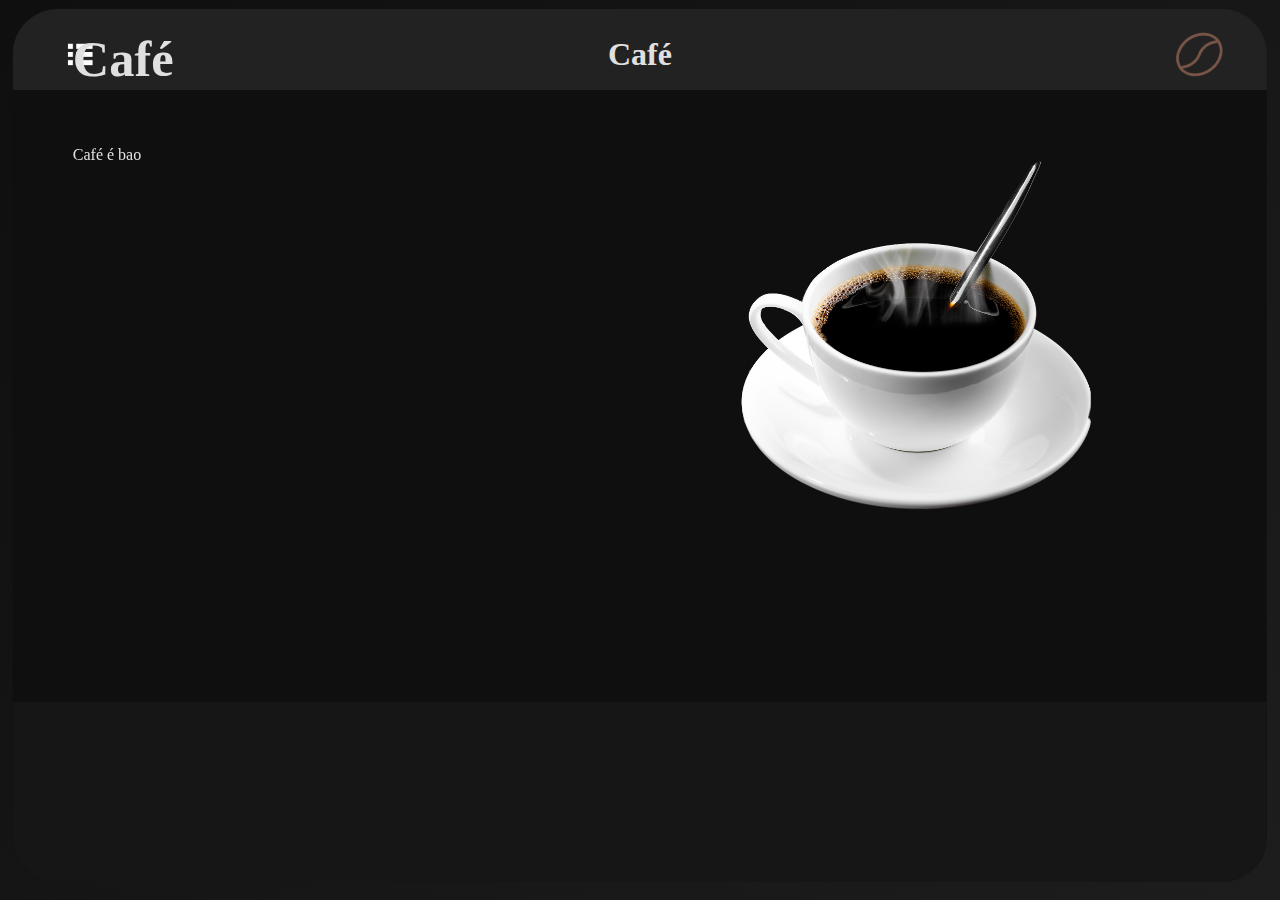
==== src/lading.html @ 1b8cb70b "body" ====
<!DOCTYPE html>
<html lang="pt">
<head>
    <meta charset="UTF-8">
    <meta http-equiv="X-UA-Compatible" content="IE=edge">
    <meta name="viewport" content="width=device-width, initial-scale=1.0">
    <title>Document</title>
    <link rel="stylesheet" href="css/dark-mode.css">
    <link rel="stylesheet" href="css/lading.css">
</head>
<body>
    <header>
        <img src="imgs/menu.png" alt="more-icon">
        <h1><a href="" style="text-decoration: none; color: var(--text1);">Café</a></h1>
        <img src="imgs/bean.png" alt="coffe-bean" style="rotate: 100deg;">
    </header>
    <div class="background">
        <img src="imgs/coffee-cup.png" alt="coffee-cup" id="coffee-cup">
        <label id="bao"><h2>Café</h2></label>
        <p class="text1">Café é bao</p>

        <img src="" alt="">
        <footer>
        
        </footer>
    </div>
</body>
</html>
---- src/css/dark-mode.css ----
:root {
    /* Colors - Dark Mode */
    --background: #0F0F0F;
    --background2: #161616;
    --background3: #1D1D1D;
    --text1: #E0E0E0;
    --text2: #9E9E9E;
    --text3: #7F7F7F;
    --highlight: #FF007F;
    --topbar: #222222;
    --footer: #111111;

    --background-grad: linear-gradient(135deg, #0F0F0F, #161616, #1D1D1D);
    
    /* Neon border and effects */
    --neon-border: 2px solid #FF007F;
    --neon-box-shadow: 0 0 15px #FF007F, 0 0 25px #FF007F, 0 0 35px #FF007F;
  }
---- src/css/lading.css ----
body { 
    margin: 0px;
    height: 100vh;
    background: var(--background-grad);

    color: var(--text1);
}

header {
    position: fixed;
    left: 50%;
    top: 1vh;
    width: 98%;
    height: 10vh;
    transform: translate(-50%, 0);


    display: flex;
    flex-direction: row;
    align-items: center;
    justify-content: space-between;
    align-self: center;

    background: var(--topbar);

    border-top-left-radius: 5vh;
    border-top-right-radius: 5vh;
}

header img {
    width: 5vh;
    height: 5vh;

    margin-left: 5vh;
    margin-right: 5vh;
}

header h1 {
    transition: 0.1s ease-in-out;
}

header h1:hover {
    scale: 1.05;
}

.background {
    background: var(--background);

    position: fixed;
    left: 50%;
    top: 10vh;
    width: 98%;
    height: 88vh;
    transform: translate(-50%, 0);

    border-bottom-left-radius: 5vh;
    border-bottom-right-radius: 5vh;
}
#coffee-cup{
    width: 350px;
    height: 350px;
    display: flex;
    position: relative;
    top: 9%;
    left: 58%;
}
#bao{
    font-size: 210%;
    position: relative;
    left: 60px;
    bottom: 57%;
}
.text1{
    font-size: medium;
    position: relative;
    bottom: 55%;
    left: 60px;
}
.background footer {
    width: 100%;
    height: 20vh;

    position: absolute;
    bottom: 0;
    left: 0;
    
    border-bottom-left-radius: 5vh;
    border-bottom-right-radius: 5vh;
    background: var(--background2);
}
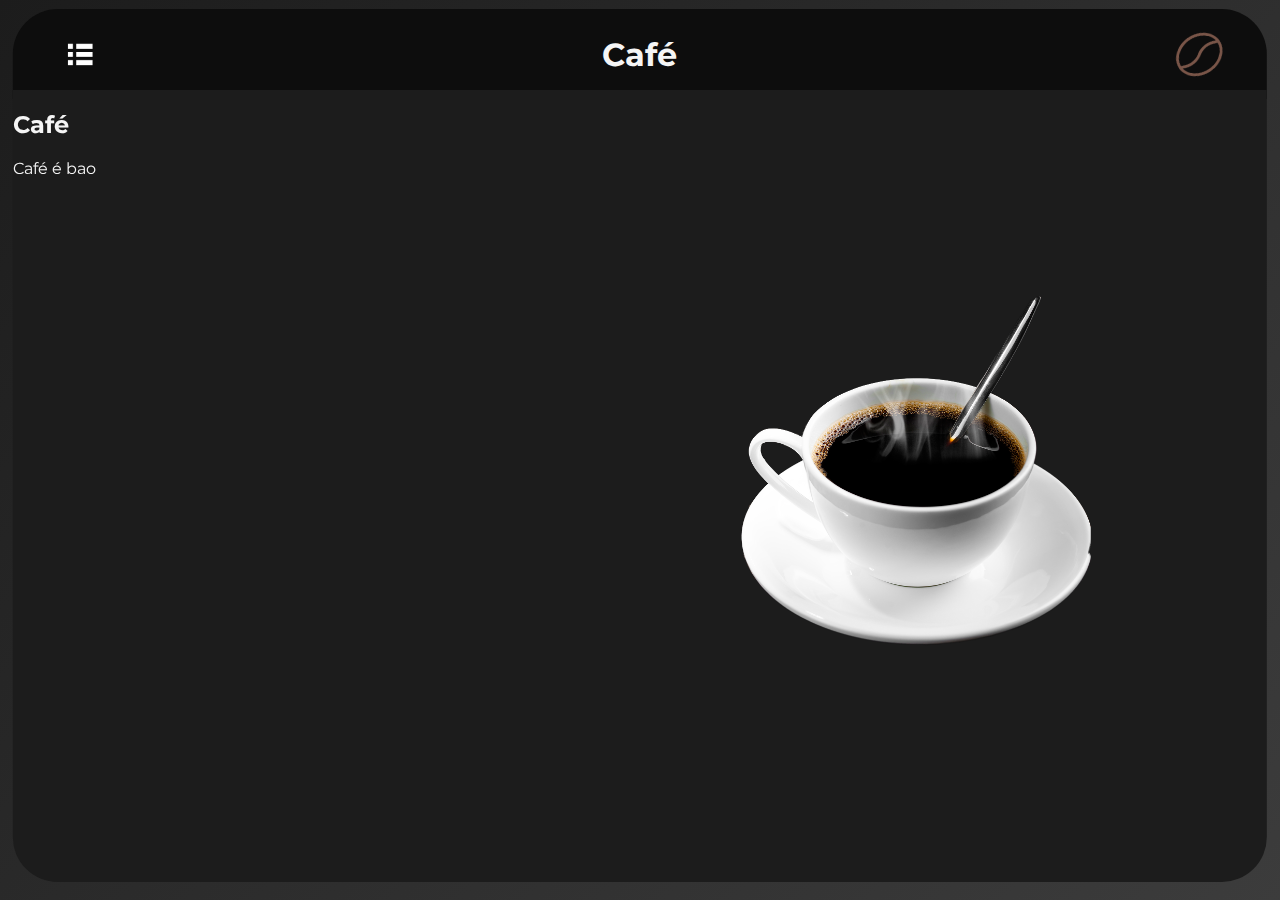
==== commit d214f495: "foot remove" ====
--- a/src/lading.html
+++ b/src/lading.html
@@ -5,8 +5,11 @@
     <meta http-equiv="X-UA-Compatible" content="IE=edge">
     <meta name="viewport" content="width=device-width, initial-scale=1.0">
     <title>Document</title>
-    <link rel="stylesheet" href="css/dark-mode.css">
+    <link rel="stylesheet" href="css/light-mode.css">
     <link rel="stylesheet" href="css/lading.css">
+    <link rel="preconnect" href="https://fonts.googleapis.com">
+    <link rel="preconnect" href="https://fonts.gstatic.com" crossorigin>
+    <link href="https://fonts.googleapis.com/css2?family=Montserrat:ital,wght@0,100..900;1,100..900&display=swap" rel="stylesheet">
 </head>
 <body>
     <header>
@@ -16,13 +19,8 @@
     </header>
     <div class="background">
         <img src="imgs/coffee-cup.png" alt="coffee-cup" id="coffee-cup">
-        <label id="bao"><h2>Café</h2></label>
-        <p class="text1">Café é bao</p>
-
-        <img src="" alt="">
-        <footer>
-        
-        </footer>
+        <label><h2>Café</h2></label>
+        <p>Café é bao</p>
     </div>
 </body>
 </html>
--- a/src/css/light-mode.css
+++ b/src/css/light-mode.css
@@ -0,0 +1,18 @@
+:root {
+    /* Colors - Light Mode */
+    --background: #1C1C1C;
+    --background2: #2C2C2C;
+    --background3: #3C3C3C;
+    --text1: #F5F5F5;
+    --text2: #A1A1A1;
+    --text3: #D1D1D1;
+    --highlight: #00FFFF;
+    --topbar: #0D0D0D;
+    --footer: #212121;
+
+    --background-grad: linear-gradient(135deg, #1C1C1C, #2C2C2C, #3C3C3C);
+  
+    /* Neon border and effects */
+    --neon-border: 2px solid #00FFFF;
+    --neon-box-shadow: 0 0 10px #00FFFF, 0 0 20px #00FFFF, 0 0 30px #00FFFF;
+  }--- a/src/css/lading.css
+++ b/src/css/lading.css
@@ -2,6 +2,7 @@
     margin: 0px;
     height: 100vh;
     background: var(--background-grad);
+    font-family: "Montserrat", sans-serif;
 
     color: var(--text1);
 }
@@ -56,35 +57,11 @@
     border-bottom-left-radius: 5vh;
     border-bottom-right-radius: 5vh;
 }
-#coffee-cup{
+#coffee-cup {
     width: 350px;
     height: 350px;
     display: flex;
-    position: relative;
-    top: 9%;
+    position: absolute;
+    top: 26%;
     left: 58%;
-}
-#bao{
-    font-size: 210%;
-    position: relative;
-    left: 60px;
-    bottom: 57%;
-}
-.text1{
-    font-size: medium;
-    position: relative;
-    bottom: 55%;
-    left: 60px;
-}
-.background footer {
-    width: 100%;
-    height: 20vh;
-
-    position: absolute;
-    bottom: 0;
-    left: 0;
-    
-    border-bottom-left-radius: 5vh;
-    border-bottom-right-radius: 5vh;
-    background: var(--background2);
 }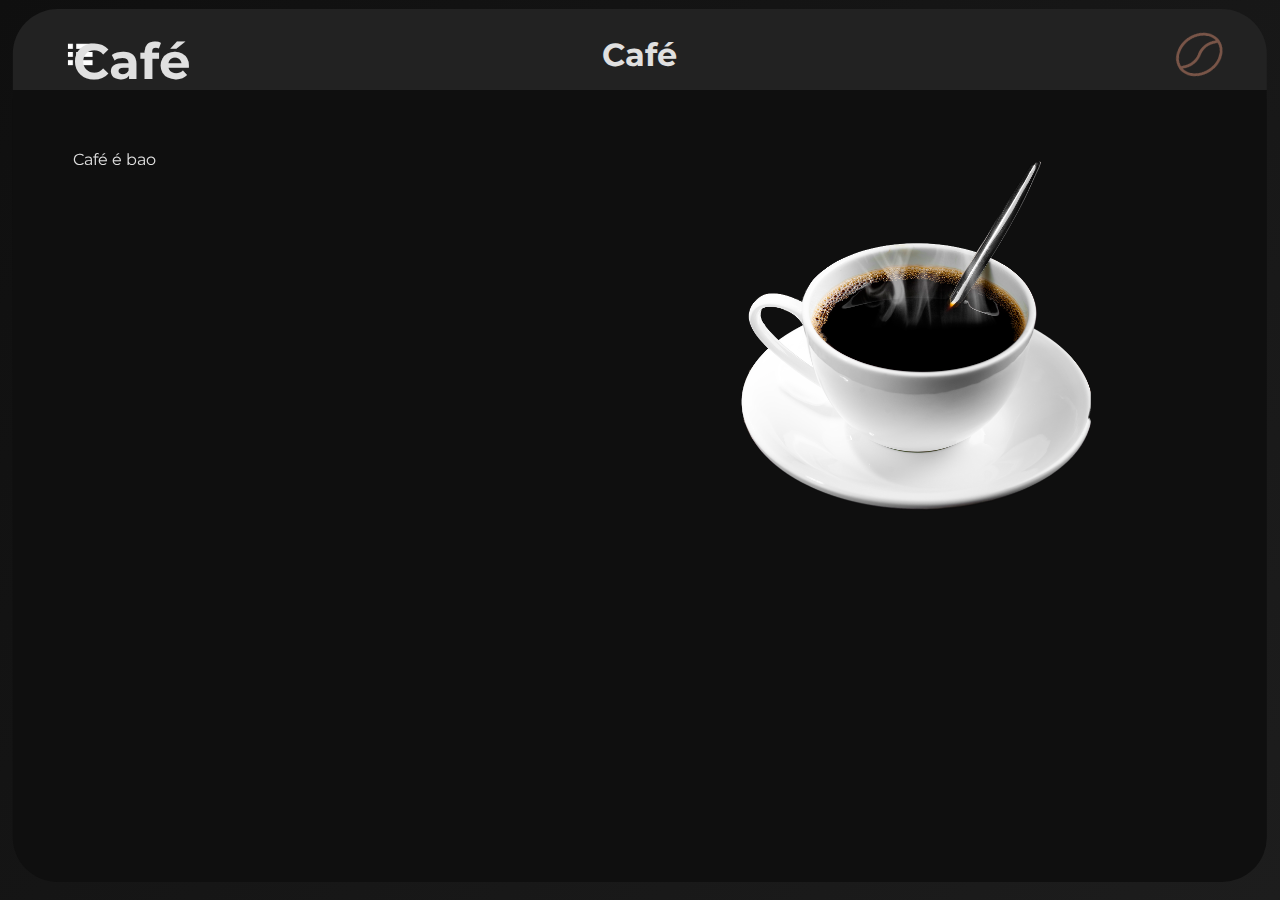
==== commit 74db92e9: "Merge branch 'main' into joaquim's" ====
--- a/src/lading.html
+++ b/src/lading.html
@@ -5,7 +5,7 @@
     <meta http-equiv="X-UA-Compatible" content="IE=edge">
     <meta name="viewport" content="width=device-width, initial-scale=1.0">
     <title>Document</title>
-    <link rel="stylesheet" href="css/light-mode.css">
+    <link rel="stylesheet" href="css/dark-mode.css">
     <link rel="stylesheet" href="css/lading.css">
     <link rel="preconnect" href="https://fonts.googleapis.com">
     <link rel="preconnect" href="https://fonts.gstatic.com" crossorigin>
@@ -19,8 +19,8 @@
     </header>
     <div class="background">
         <img src="imgs/coffee-cup.png" alt="coffee-cup" id="coffee-cup">
-        <label><h2>Café</h2></label>
-        <p>Café é bao</p>
+        <label id="bao"><h2>Café</h2></label>
+        <p class="text1">Café é bao</p>
     </div>
 </body>
 </html>
--- a/src/css/dark-mode.css
+++ b/src/css/dark-mode.css
@@ -0,0 +1,18 @@
+:root {
+    /* Colors - Dark Mode */
+    --background: #0F0F0F;
+    --background2: #161616;
+    --background3: #1D1D1D;
+    --text1: #E0E0E0;
+    --text2: #9E9E9E;
+    --text3: #7F7F7F;
+    --highlight: #FF007F;
+    --topbar: #222222;
+    --footer: #111111;
+
+    --background-grad: linear-gradient(135deg, #0F0F0F, #161616, #1D1D1D);
+    
+    /* Neon border and effects */
+    --neon-border: 2px solid #FF007F;
+    --neon-box-shadow: 0 0 15px #FF007F, 0 0 25px #FF007F, 0 0 35px #FF007F;
+  }--- a/src/css/lading.css
+++ b/src/css/lading.css
@@ -57,11 +57,27 @@
     border-bottom-left-radius: 5vh;
     border-bottom-right-radius: 5vh;
 }
+
 #coffee-cup {
     width: 350px;
     height: 350px;
     display: flex;
-    position: absolute;
-    top: 26%;
+    position: relative;
+    top: 9%;
     left: 58%;
+
+}
+
+#bao{
+    font-size: 210%;
+    position: relative;
+    left: 60px;
+    bottom: 57%;
+}
+
+.text1{
+    font-size: medium;
+    position: relative;
+    bottom: 55%;
+    left: 60px;
 }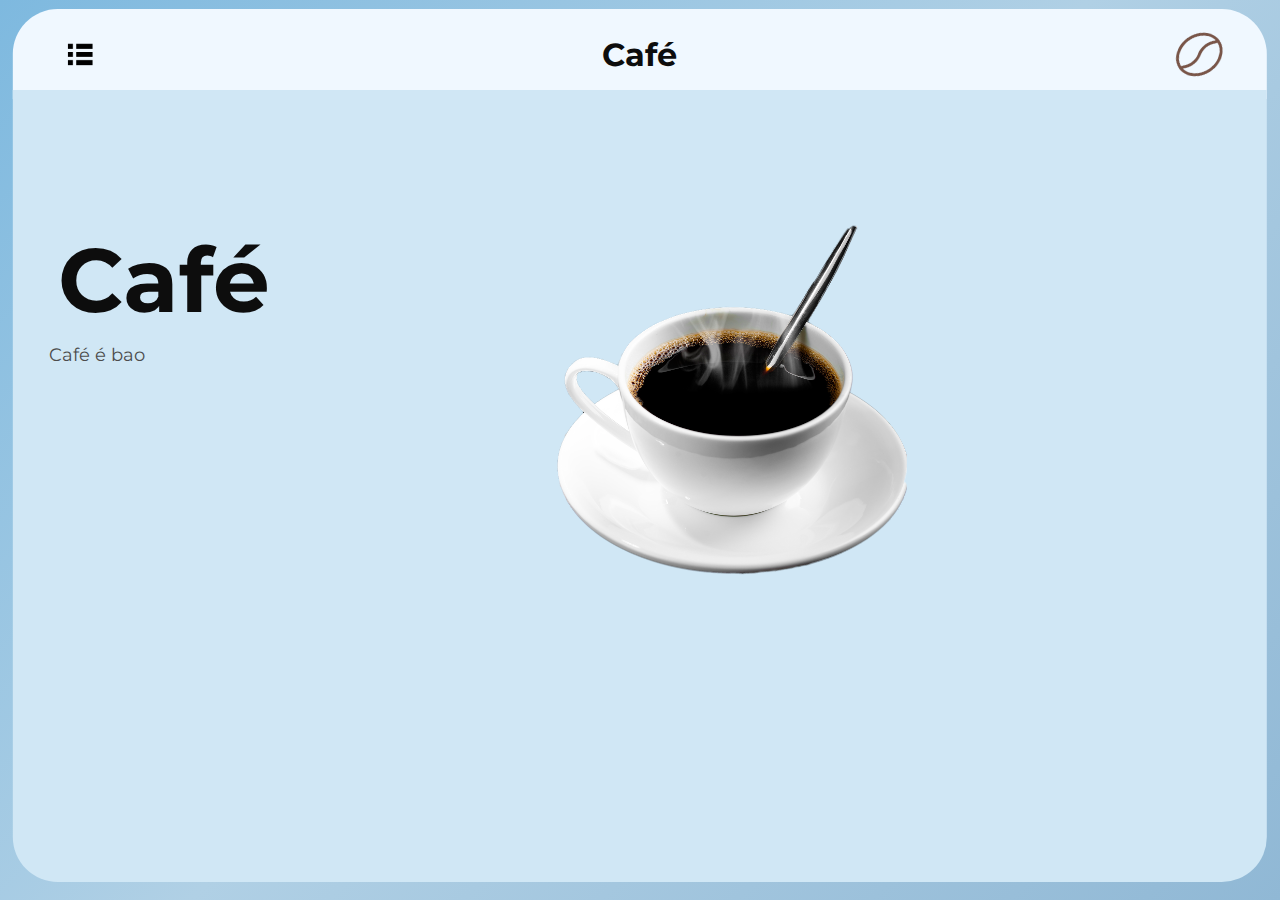
==== commit dbf7a913: "New stuff" ====
--- a/src/lading.html
+++ b/src/lading.html
@@ -5,7 +5,7 @@
     <meta http-equiv="X-UA-Compatible" content="IE=edge">
     <meta name="viewport" content="width=device-width, initial-scale=1.0">
     <title>Document</title>
-    <link rel="stylesheet" href="css/dark-mode.css">
+    <link id="pagestyle" rel="stylesheet" href="css/light-mode.css">
     <link rel="stylesheet" href="css/lading.css">
     <link rel="preconnect" href="https://fonts.googleapis.com">
     <link rel="preconnect" href="https://fonts.gstatic.com" crossorigin>
@@ -13,14 +13,36 @@
 </head>
 <body>
     <header>
-        <img src="imgs/menu.png" alt="more-icon">
+        <img class="light-mode" src="imgs/menu-light.png" alt="more-icon">
+        <img class="dark-mode" src="imgs/menu-dark.png" alt="more-icon">
         <h1><a href="" style="text-decoration: none; color: var(--text1);">Café</a></h1>
         <img src="imgs/bean.png" alt="coffe-bean" style="rotate: 100deg;">
     </header>
     <div class="background">
         <img src="imgs/coffee-cup.png" alt="coffee-cup" id="coffee-cup">
-        <label id="bao"><h2>Café</h2></label>
-        <p class="text1">Café é bao</p>
+        <h1>Café</h1>
+        <p>Café é bao</p>
     </div>
+
+    <script>
+        function swapStyleSheet(sheet) {
+            document.getElementById("pagestyle").setAttribute("href", sheet);  
+        }
+
+        function update() {
+            let isDark = (window.matchMedia && window.matchMedia('(prefers-color-scheme: dark)').matches);
+
+            if (isDark) {
+                swapStyleSheet("css/dark-mode.css");
+            } else {
+                swapStyleSheet("css/light-mode.css");
+            }
+        }
+        update();
+
+        window.matchMedia('(prefers-color-scheme: dark)').addEventListener('change', event => {
+            update();
+        });
+    </script>
 </body>
 </html>
--- a/src/css/light-mode.css
+++ b/src/css/light-mode.css
@@ -0,0 +1,18 @@
+:root {
+    /* Colors - Light Mode with More Blue */
+    --background: #D0E7F5;
+    --background2: #B0D0E5;
+    --background3: #90B8D5;
+    --text1: #0D0D0D;
+    --text2: #2C2C2C;
+    --text3: #4C4C4C;
+    --highlight: #0099CC;
+    --topbar: #F0F8FF;
+    --footer: #B0C4DE;
+
+    --background-grad: linear-gradient(135deg, #7eb9df, #B0D0E5, #90B8D5);
+  
+    /* Neon border and effects */
+    --neon-border: 2px solid #0099CC;
+    --neon-box-shadow: 0 0 10px #0099CC, 0 0 20px #0099CC, 0 0 30px #0099CC;
+}
--- a/src/css/lading.css
+++ b/src/css/lading.css
@@ -62,22 +62,36 @@
     width: 350px;
     height: 350px;
     display: flex;
-    position: relative;
-    top: 9%;
-    left: 58%;
-
+    position: absolute;
+    top: 15vh; 
+    right: 40vh;
 }
 
-#bao{
-    font-size: 210%;
-    position: relative;
-    left: 60px;
-    bottom: 57%;
+.background h1 {
+    font-size: 10vh;
+    margin: 0;
+    margin-top: 15vh;
+    margin-left: 5vh;
 }
 
-.text1{
-    font-size: medium;
-    position: relative;
-    bottom: 55%;
-    left: 60px;
+.background p { 
+    font-size: 2vh;
+    margin: 0;
+    margin-left: 4vh;
+    margin-top: 1vh;
+
+    color: var(--text3);
+}
+
+.dark-mode {
+    display: none;
+}
+
+@media (prefers-color-scheme: dark) {
+    .dark-mode {
+        display: block;
+    }
+    .light-mode {
+        display: none;
+    }
 }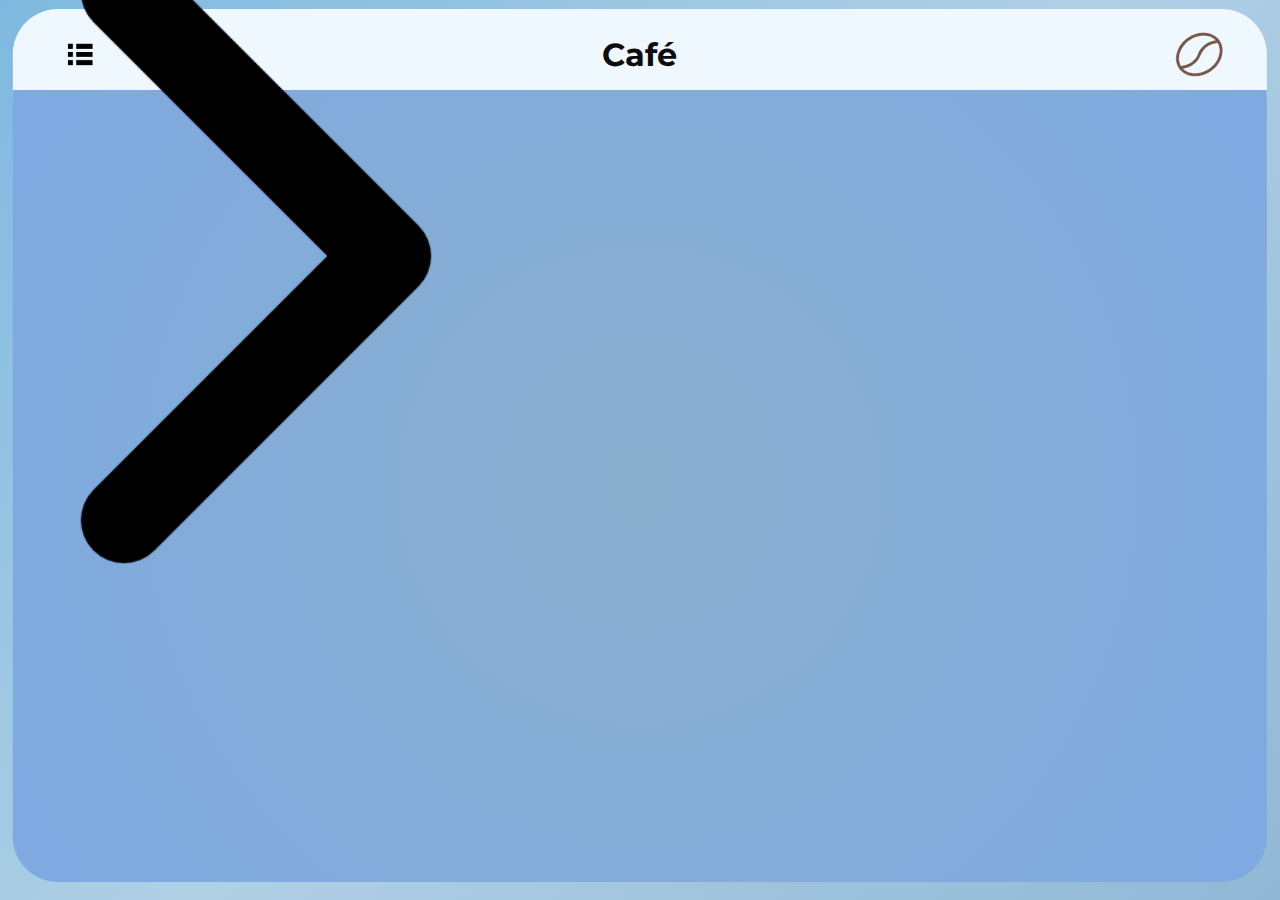
==== commit 5c090caa: "Update" ====
--- a/src/lading.html
+++ b/src/lading.html
@@ -13,36 +13,25 @@
 </head>
 <body>
     <header>
-        <img class="light-mode" src="imgs/menu-light.png" alt="more-icon">
-        <img class="dark-mode" src="imgs/menu-dark.png" alt="more-icon">
+        <img class="light-mode hover" src="imgs/menu-light.png" alt="more-icon">
+        <img class="dark-mode hover" src="imgs/menu-dark.png" alt="more-icon">
         <h1><a href="" style="text-decoration: none; color: var(--text1);">Café</a></h1>
         <img src="imgs/bean.png" alt="coffe-bean" style="rotate: 100deg;">
     </header>
     <div class="background">
         <img src="imgs/coffee-cup.png" alt="coffee-cup" id="coffee-cup">
-        <h1>Café</h1>
-        <p>Café é bao</p>
+        <div class="focus">
+            <h1 id="tittle">Café</h1>
+            <p id="desc">Café é bao</p>
+        </div>
+        <h2 id="price">Preço Médio: <br><b>?</b></h2>
+    </div>
+    <div class="arrows">
+        <img class="light-mode hover" src="imgs/arrow-light.png" alt="more-icon">
+        <img class="dark-mode hover" src="imgs/arrow-dark.png" alt="more-icon">
     </div>
 
-    <script>
-        function swapStyleSheet(sheet) {
-            document.getElementById("pagestyle").setAttribute("href", sheet);  
-        }
-
-        function update() {
-            let isDark = (window.matchMedia && window.matchMedia('(prefers-color-scheme: dark)').matches);
-
-            if (isDark) {
-                swapStyleSheet("css/dark-mode.css");
-            } else {
-                swapStyleSheet("css/light-mode.css");
-            }
-        }
-        update();
-
-        window.matchMedia('(prefers-color-scheme: dark)').addEventListener('change', event => {
-            update();
-        });
-    </script>
+    <script src="scheme.js"></script>
+    <script src="landing.js"></script>
 </body>
 </html>
--- a/src/css/light-mode.css
+++ b/src/css/light-mode.css
@@ -11,6 +11,7 @@
     --footer: #B0C4DE;
 
     --background-grad: linear-gradient(135deg, #7eb9df, #B0D0E5, #90B8D5);
+    --background-radial: radial-gradient(circle, #8bafce 0%, #7ea9e2 100%);
   
     /* Neon border and effects */
     --neon-border: 2px solid #0099CC;
--- a/src/css/lading.css
+++ b/src/css/lading.css
@@ -34,7 +34,10 @@
 
     margin-left: 5vh;
     margin-right: 5vh;
+
+    transition: ease-in-out 0.3s;
 }
+
 
 header h1 {
     transition: 0.1s ease-in-out;
@@ -45,7 +48,7 @@
 }
 
 .background {
-    background: var(--background);
+    background-image: var(--background-radial);
 
     position: fixed;
     left: 50%;
@@ -59,28 +62,104 @@
 }
 
 #coffee-cup {
-    width: 350px;
-    height: 350px;
+    width: 40vh;
+    height: 40vh;
     display: flex;
+
+    transform: translate(-50%, -50%);
     position: absolute;
-    top: 15vh; 
-    right: 40vh;
+    top: 30vh; 
+    right: 0vw;
+
+    opacity: 0;
+    animation: fadeIn2 ease-in-out 0.5s forwards;
+    animation-delay: 0.4s;
+
+    transition: ease-in-out 0.3s;
 }
 
-.background h1 {
-    font-size: 10vh;
-    margin: 0;
-    margin-top: 15vh;
-    margin-left: 5vh;
+#coffee-cup:hover { 
+    scale: 1.04;
 }
 
-.background p { 
+.hover {
+    transition: ease-in-out 0.3s;
+    cursor: pointer;
+}
+
+.hover:hover { 
+    scale: 1.2;
+}
+
+.background #price { 
+    font-size: 4vh;
+    font-weight: 200;
+    text-align: center;
+
+    color: var(--text2);
+
+    position: absolute;
+    transform: translate(-50%, -50%);
+    right: 7vw;
+    top: 55vh;
+
+    opacity: 0;
+    animation: fadeIn2 ease-in-out 0.5s forwards;
+    animation-delay: 0.4s;
+}
+
+.focus {
+    width: 50vw;
+    height: 40vh;
+    z-index: 0;
+
+    margin: 0;
+    margin-left: 1vh;
+    margin-top: 20vh;
+
+    padding: 0;
+    padding-left: 1vh;
+
+    /* From https://css.glass */
+    background: rgba(255, 255, 255, 0.08);
+    border-radius: 16px;
+    box-shadow: 0 4px 30px rgba(0, 0, 0, 0.1);
+    backdrop-filter: blur(7.9px);
+    -webkit-backdrop-filter: blur(7.9px);
+    border: 1px solid rgba(255, 255, 255, 0.6);
+
+    opacity: 0;
+    animation: fadeIn ease-in-out 0.5s forwards;
+    animation-delay: 0.1s;
+}
+
+.focus h1 {
+    font-size: 7vh;
+    margin: 0;
+    z-index: 1;
+
+    opacity: 0;
+    animation: fadeIn ease-in-out 0.4s forwards;
+    animation-delay: 0.2s;
+}   
+
+.focus p { 
     font-size: 2vh;
     margin: 0;
-    margin-left: 4vh;
-    margin-top: 1vh;
+    z-index: 1;
 
     color: var(--text3);
+    padding: 0;
+    padding-right: 2vh;
+
+    opacity: 0;
+    animation: fadeIn ease-in-out 0.4s forwards;
+    animation-delay: 0.3s;
+}
+
+.arrows {
+    position: absolute;
+    z-index: 2;
 }
 
 .dark-mode {
@@ -94,4 +173,24 @@
     .light-mode {
         display: none;
     }
+}
+
+@keyframes fadeIn {
+    from {
+        opacity: 0;
+        transform: translateX(-20px); /* Começa um pouco abaixo */
+    }
+    to {
+        opacity: 1;
+        transform: translateX(0);
+    }
+}
+
+@keyframes fadeIn2 {
+    from {
+        opacity: 0;
+    }
+    to {
+        opacity: 1;
+    }
 }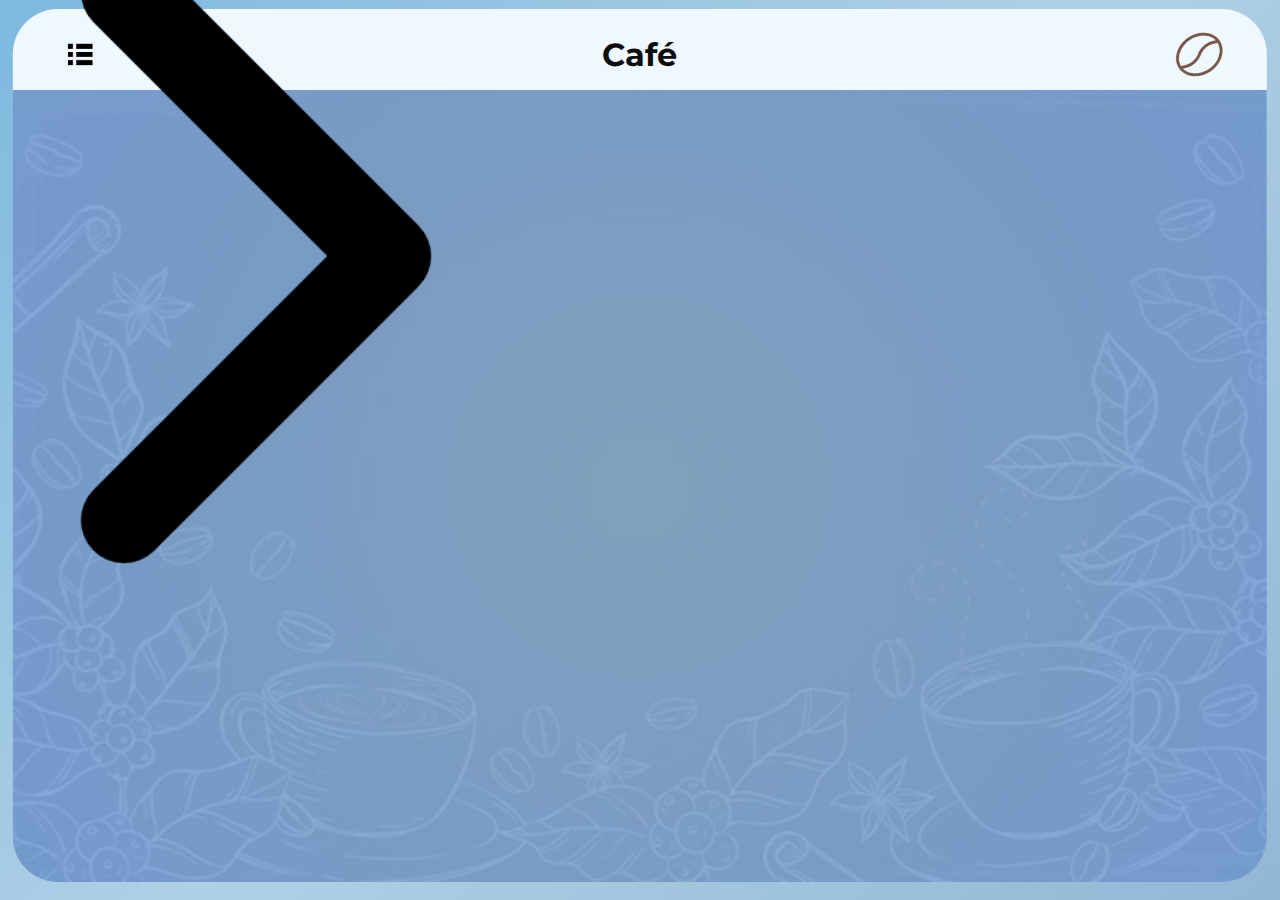
==== commit 708e5e36: "new stuff" ====
--- a/src/lading.html
+++ b/src/lading.html
@@ -19,6 +19,7 @@
         <img src="imgs/bean.png" alt="coffe-bean" style="rotate: 100deg;">
     </header>
     <div class="background">
+        <img src="imgs/hand-drawn-coffee-concept-background-free-vector.jpg" class="back-img">
         <img src="imgs/coffee-cup.png" alt="coffee-cup" id="coffee-cup">
         <div class="focus">
             <h1 id="tittle">Café</h1>
--- a/src/css/lading.css
+++ b/src/css/lading.css
@@ -61,6 +61,19 @@
     border-bottom-right-radius: 5vh;
 }
 
+.background .back-img {
+    position: absolute;
+    width: 100%;
+    height: 100%;
+
+    border-bottom-left-radius: 5vh;
+    border-bottom-right-radius: 5vh;
+    
+    z-index: 0;
+
+    opacity: 0.1;
+}
+
 #coffee-cup {
     width: 40vh;
     height: 40vh;
@@ -173,6 +186,10 @@
     .light-mode {
         display: none;
     }
+
+    .focus {
+        border: 1px solid rgba(255, 255, 255, 0.1);
+    }
 }
 
 @keyframes fadeIn {
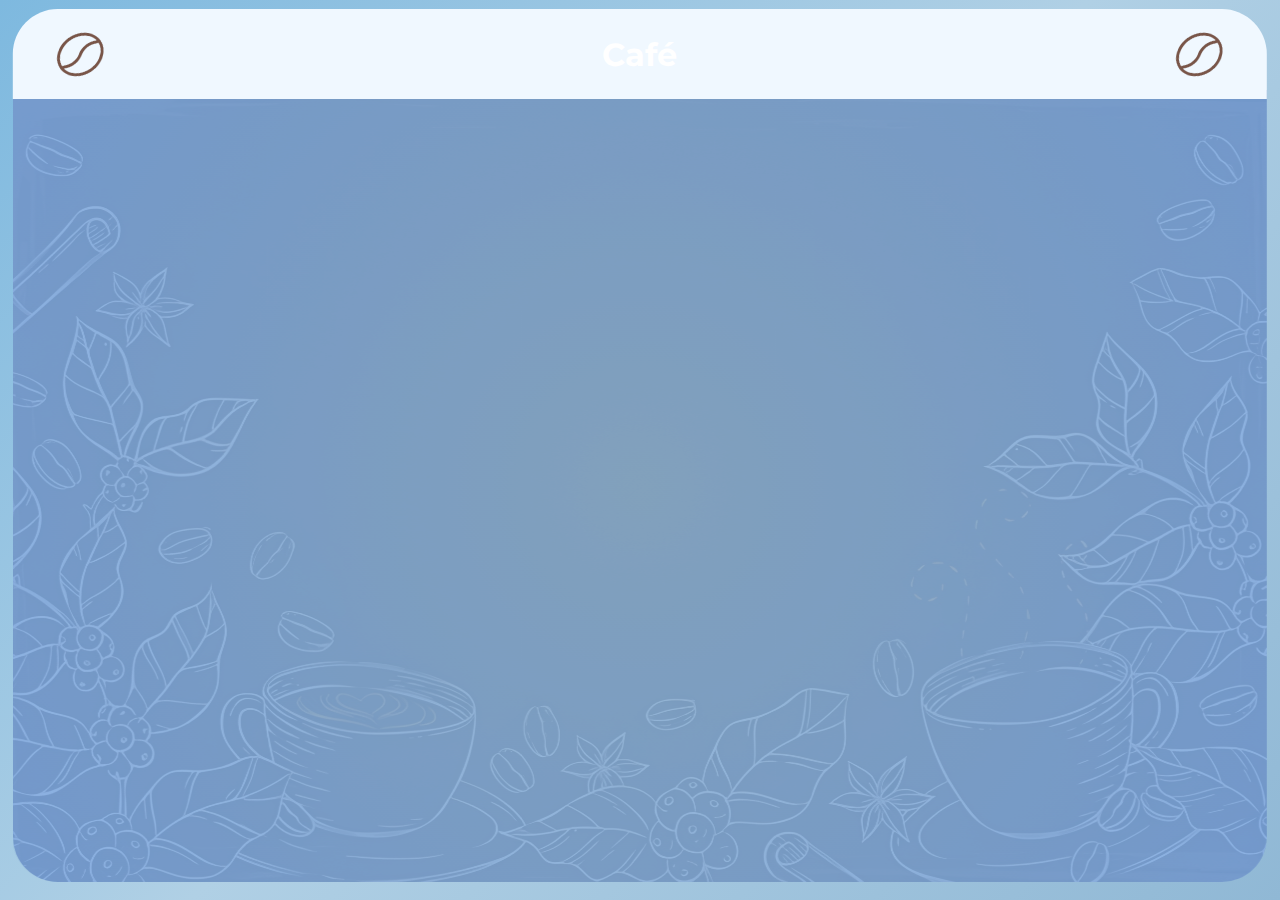
==== commit 4e48a44e: "Complition" ====
--- a/src/lading.html
+++ b/src/lading.html
@@ -13,24 +13,33 @@
 </head>
 <body>
     <header>
-        <img class="light-mode hover" src="imgs/menu-light.png" alt="more-icon">
-        <img class="dark-mode hover" src="imgs/menu-dark.png" alt="more-icon">
+        <img src="imgs/bean.png" alt="coffe-bean" style="rotate: 100deg;">
         <h1><a href="" style="text-decoration: none; color: var(--text1);">Café</a></h1>
         <img src="imgs/bean.png" alt="coffe-bean" style="rotate: 100deg;">
     </header>
     <div class="background">
         <img src="imgs/hand-drawn-coffee-concept-background-free-vector.jpg" class="back-img">
-        <img src="imgs/coffee-cup.png" alt="coffee-cup" id="coffee-cup">
-        <div class="focus">
-            <h1 id="tittle">Café</h1>
-            <p id="desc">Café é bao</p>
+        <div class="infos">
+            <div class="focus">
+                <h1 id="tittle">Café</h1>
+                <p id="desc">Café é bao</p>
+            </div>
+            <div class="arrows">
+                <img onclick="previus();" class="hover" src="imgs/arrow-dark.png" alt="more-icon" style="rotate: 180deg;">
+        
+                <div id="lights">
+                    
+                </div>
+        
+                <img onclick="next();" class="hover" src="imgs/arrow-dark.png" alt="more-icon">
+            </div>
         </div>
-        <h2 id="price">Preço Médio: <br><b>?</b></h2>
+        <div class="coffee">
+            <img src="imgs/coffee-cup.png" alt="coffee-cup" id="coffee-cup">
+            <h2 id="price">Preço Médio: <br><b>?</b></h2>
+        </div>
     </div>
-    <div class="arrows">
-        <img class="light-mode hover" src="imgs/arrow-light.png" alt="more-icon">
-        <img class="dark-mode hover" src="imgs/arrow-dark.png" alt="more-icon">
-    </div>
+    
 
     <script src="scheme.js"></script>
     <script src="landing.js"></script>
--- a/src/css/light-mode.css
+++ b/src/css/light-mode.css
@@ -3,9 +3,9 @@
     --background: #D0E7F5;
     --background2: #B0D0E5;
     --background3: #90B8D5;
-    --text1: #0D0D0D;
-    --text2: #2C2C2C;
-    --text3: #4C4C4C;
+    --text1: #FFFFFF;
+    --text2: #EAEAEA;
+    --text3: #EAEAEA;
     --highlight: #0099CC;
     --topbar: #F0F8FF;
     --footer: #B0C4DE;
--- a/src/css/lading.css
+++ b/src/css/lading.css
@@ -5,6 +5,10 @@
     font-family: "Montserrat", sans-serif;
 
     color: var(--text1);
+}
+
+h2 {
+    margin: 2vh 0;
 }
 
 header {
@@ -26,6 +30,8 @@
 
     border-top-left-radius: 5vh;
     border-top-right-radius: 5vh;
+
+    z-index: 4;
 }
 
 header img {
@@ -59,6 +65,12 @@
 
     border-bottom-left-radius: 5vh;
     border-bottom-right-radius: 5vh;
+
+    display: flex;
+    flex-direction: row;
+    align-items: center;
+    justify-content: space-between;
+    align-content: center;
 }
 
 .background .back-img {
@@ -79,22 +91,13 @@
     height: 40vh;
     display: flex;
 
-    transform: translate(-50%, -50%);
-    position: absolute;
-    top: 30vh; 
-    right: 0vw;
-
     opacity: 0;
     animation: fadeIn2 ease-in-out 0.5s forwards;
     animation-delay: 0.4s;
 
     transition: ease-in-out 0.3s;
 }
-
-#coffee-cup:hover { 
-    scale: 1.04;
-}
-
+      
 .hover {
     transition: ease-in-out 0.3s;
     cursor: pointer;
@@ -104,21 +107,36 @@
     scale: 1.2;
 }
 
-.background #price { 
+.background .coffee {
+    display: flex;
+    flex-direction: column;
+    justify-content: center;
+    align-items: center;
+    align-content: center;
+    margin-right: 5vw;
+}
+
+#price { 
     font-size: 4vh;
     font-weight: 200;
     text-align: center;
 
     color: var(--text2);
 
-    position: absolute;
-    transform: translate(-50%, -50%);
-    right: 7vw;
-    top: 55vh;
-
     opacity: 0;
     animation: fadeIn2 ease-in-out 0.5s forwards;
     animation-delay: 0.4s;
+}
+
+.background .infos {
+    display: flex;
+    flex-direction: column;
+    justify-content: center;
+    align-items: center;
+    align-content: center;
+
+    margin: 0;
+    margin-left: 1vw;
 }
 
 .focus {
@@ -127,11 +145,8 @@
     z-index: 0;
 
     margin: 0;
-    margin-left: 1vh;
-    margin-top: 20vh;
-
-    padding: 0;
-    padding-left: 1vh;
+
+    padding: 0 1vw;
 
     /* From https://css.glass */
     background: rgba(255, 255, 255, 0.08);
@@ -171,8 +186,76 @@
 }
 
 .arrows {
-    position: absolute;
     z-index: 2;
+
+    width: 25vw;
+    height: 5vh;
+    z-index: 0;
+
+    margin: 0;
+    margin-top: 1vh;
+
+    padding: 0;
+
+    /* From https://css.glass */
+    background: rgba(255, 255, 255, 0.08);
+    border-radius: 5px;
+    box-shadow: 0 4px 30px rgba(0, 0, 0, 0.1);
+    backdrop-filter: blur(7.9px);
+    -webkit-backdrop-filter: blur(7.9px);
+    border: 1px solid rgba(255, 255, 255, 0.6);
+
+    opacity: 0;
+    animation: fadeIn ease-in-out 0.5s forwards;
+    animation-delay: 0.15s;
+
+    display: flex;
+    flex-direction: row;
+    justify-content: center;
+    align-items: center;
+    align-content: center;
+}
+
+.arrows div {
+    display: flex;
+    flex-direction: row;
+    justify-content: center;
+    align-items: center;
+    align-content: center;    
+}
+
+.arrows #lights div {
+    width: 2.5vh;
+    height: 2.5vh;
+
+    background-color: rgba(255,255,255, 0.2);
+
+    border: solid;
+    border-radius: 100%;
+    border-color: rgba(255, 255, 255, 0.6);
+    border-width: 1px;
+
+    margin: 0 0.5vh;
+    cursor: pointer;
+    margin: 0 0.5vh;
+
+    transition: 0.1s ease-in-out;
+}
+
+.arrows #lights div:hover {
+    scale: 1.05;
+}
+
+.arrows #lights .lit {
+    scale: 1.1;
+    background-color: rgba(255,255,255, 0.8);
+}
+
+.arrows img {
+    width: 2.5vh;
+    height: 2.5vh;
+
+    margin: 0 1vh;
 }
 
 .dark-mode {
@@ -189,6 +272,73 @@
 
     .focus {
         border: 1px solid rgba(255, 255, 255, 0.1);
+    }
+    .arrows {
+        border: 1px solid rgba(255, 255, 255, 0.1);
+    }
+}
+
+@media (max-width: 1100px) {
+    .background {
+        flex-direction: column-reverse;
+        position: absolute;
+        left: 50%;
+        top: 10vh;
+        width: 98%;
+        height: auto;
+        transform: translate(-50%, 0);
+
+        padding: 5vh 0;
+
+        margin: 0;
+        margin-bottom: 4vh;
+    }
+
+    .infos {
+        width: 100%;
+    }
+
+    .focus {
+        width: 94%;
+    }
+
+    .arrows {
+        width: 80%;
+    }
+
+    .background .coffee {
+        margin: 0;
+        width: 100%;
+    }
+
+    header img {
+        display:  none;
+    }
+
+    header {
+        flex-direction: column;
+    }
+
+    header {
+        flex-direction: column;
+    }
+
+    .background .infos .focus h1 {
+        font-size: 5vh;
+    }
+
+    .background .coffee {
+        width: 90%;
+        height: 55vh;
+
+        background: rgba(255, 255, 255, 0.08);
+        border-radius: 5px;
+        box-shadow: 0 4px 30px rgba(0, 0, 0, 0.1);
+        backdrop-filter: blur(7.9px);
+        -webkit-backdrop-filter: blur(7.9px);
+        border: 1px solid rgba(255, 255, 255, 0.6);
+
+        margin-bottom: 2vh;
     }
 }
 
@@ -206,8 +356,10 @@
 @keyframes fadeIn2 {
     from {
         opacity: 0;
+        scale: 0.9;
     }
     to {
         opacity: 1;
+        scale: 1;
     }
 }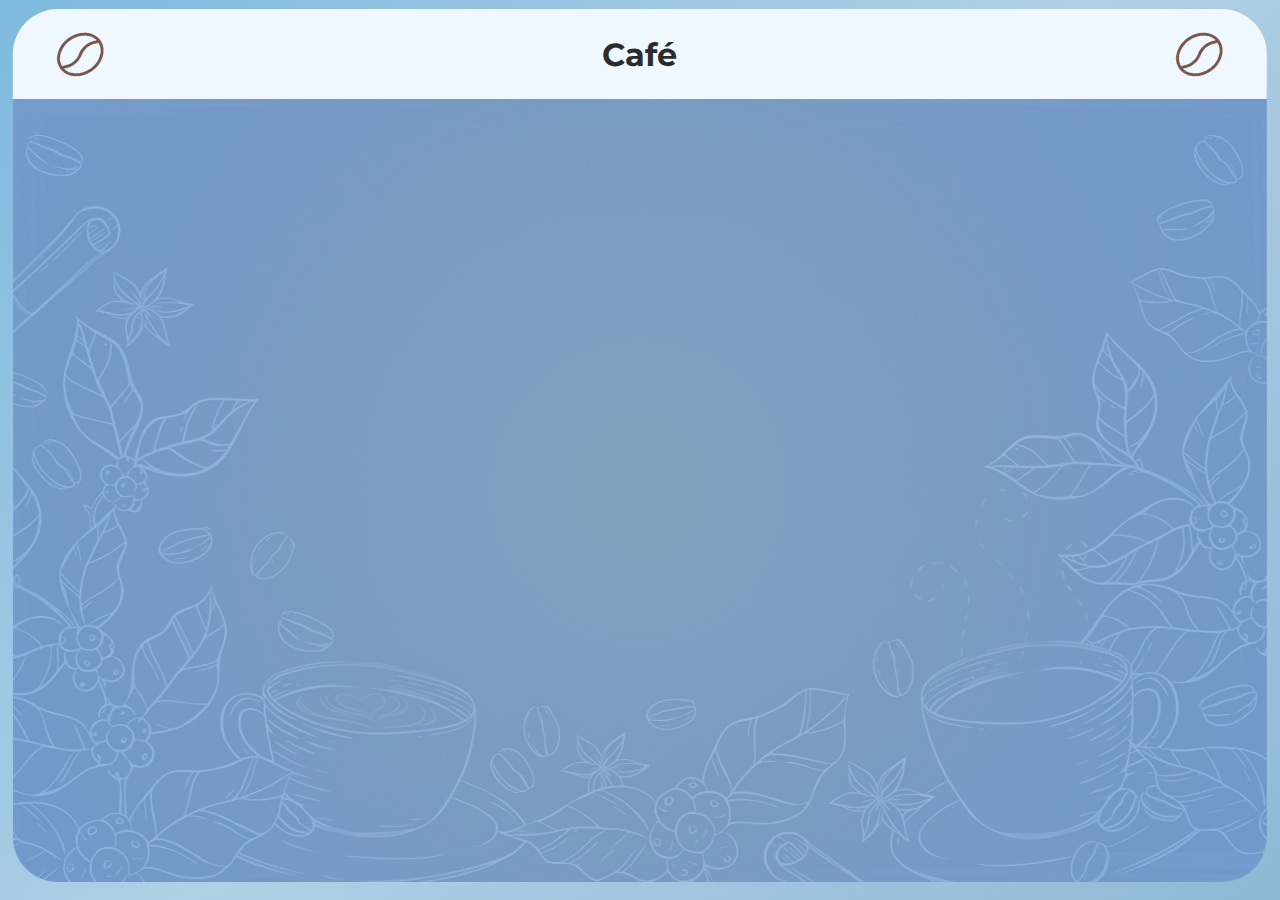
==== commit b7086e80: "More fixes" ====
--- a/src/lading.html
+++ b/src/lading.html
@@ -4,9 +4,10 @@
     <meta charset="UTF-8">
     <meta http-equiv="X-UA-Compatible" content="IE=edge">
     <meta name="viewport" content="width=device-width, initial-scale=1.0">
-    <title>Document</title>
+    <title>Café e seus tipos</title>
     <link id="pagestyle" rel="stylesheet" href="css/light-mode.css">
     <link rel="stylesheet" href="css/lading.css">
+    
     <link rel="preconnect" href="https://fonts.googleapis.com">
     <link rel="preconnect" href="https://fonts.gstatic.com" crossorigin>
     <link href="https://fonts.googleapis.com/css2?family=Montserrat:ital,wght@0,100..900;1,100..900&display=swap" rel="stylesheet">
--- a/src/css/light-mode.css
+++ b/src/css/light-mode.css
@@ -3,7 +3,7 @@
     --background: #D0E7F5;
     --background2: #B0D0E5;
     --background3: #90B8D5;
-    --text1: #FFFFFF;
+    --text1: #2b2b2b;
     --text2: #EAEAEA;
     --text3: #EAEAEA;
     --highlight: #0099CC;
